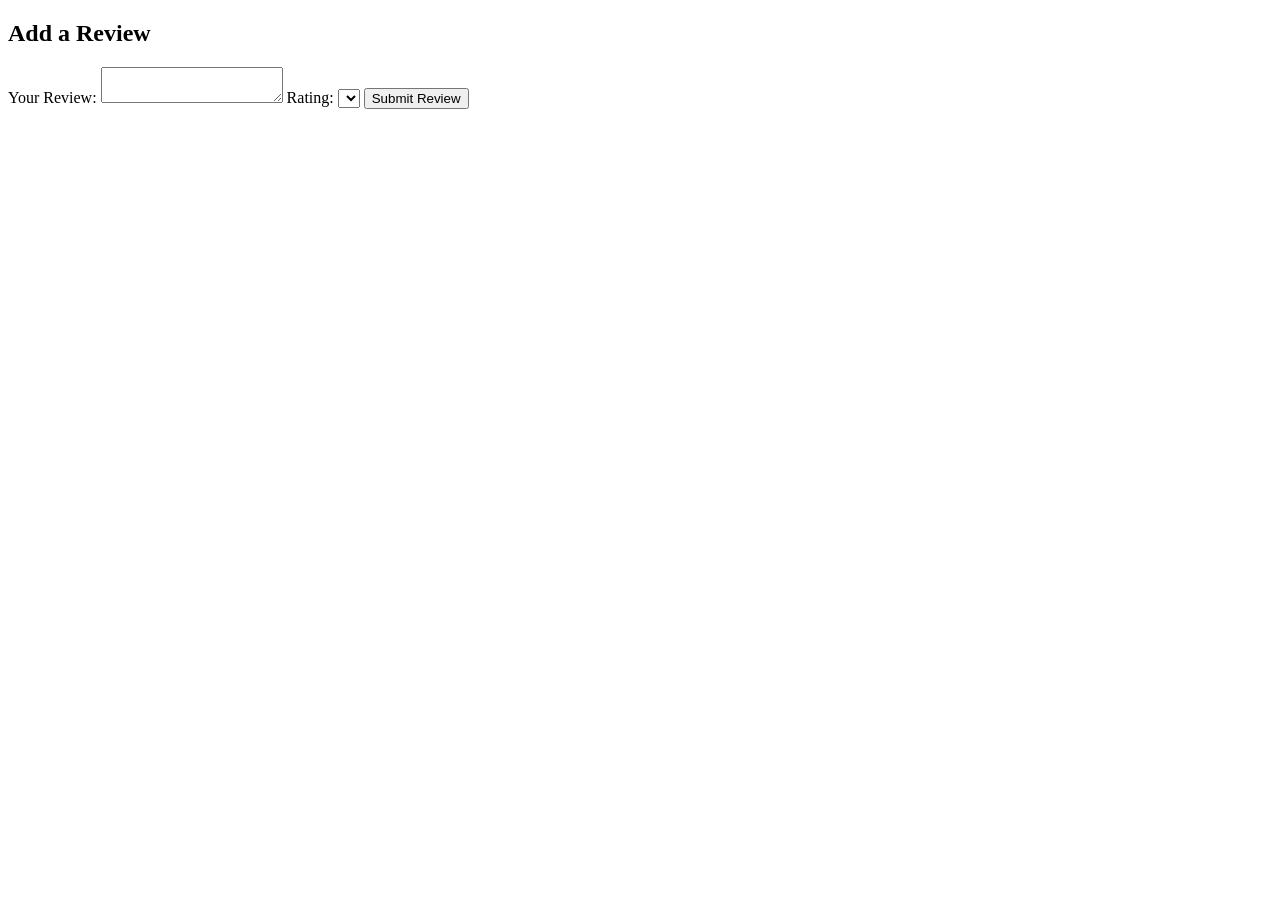
==== part4/add_review.html @ ee5fe5ae "Add part4 folders" ====
<!DOCTYPE html>
<html lang="en">
<head>
    <meta charset="UTF-8">
    <meta name="viewport" content="width=device-width, initial-scale=1.0">
    <title>Add Review</title>
    <link rel="stylesheet" href="styles.css">
</head>
<body>
    <main>
        <!-- Add something to idfentify the place you're reviewing -->
        <form id="review-form">
            <h2>Add a Review</h2>
            <label for="review">Your Review:</label>
            <textarea id="review" name="review" required></textarea>
            <label for="rating">Rating:</label>
            <select id="rating" name="rating" required>
                <!-- Options for rating -->
            </select>
            <button type="submit">Submit Review</button>
        </form>
    </main>
    <script src="scripts.js"></script>
</body>
</html>
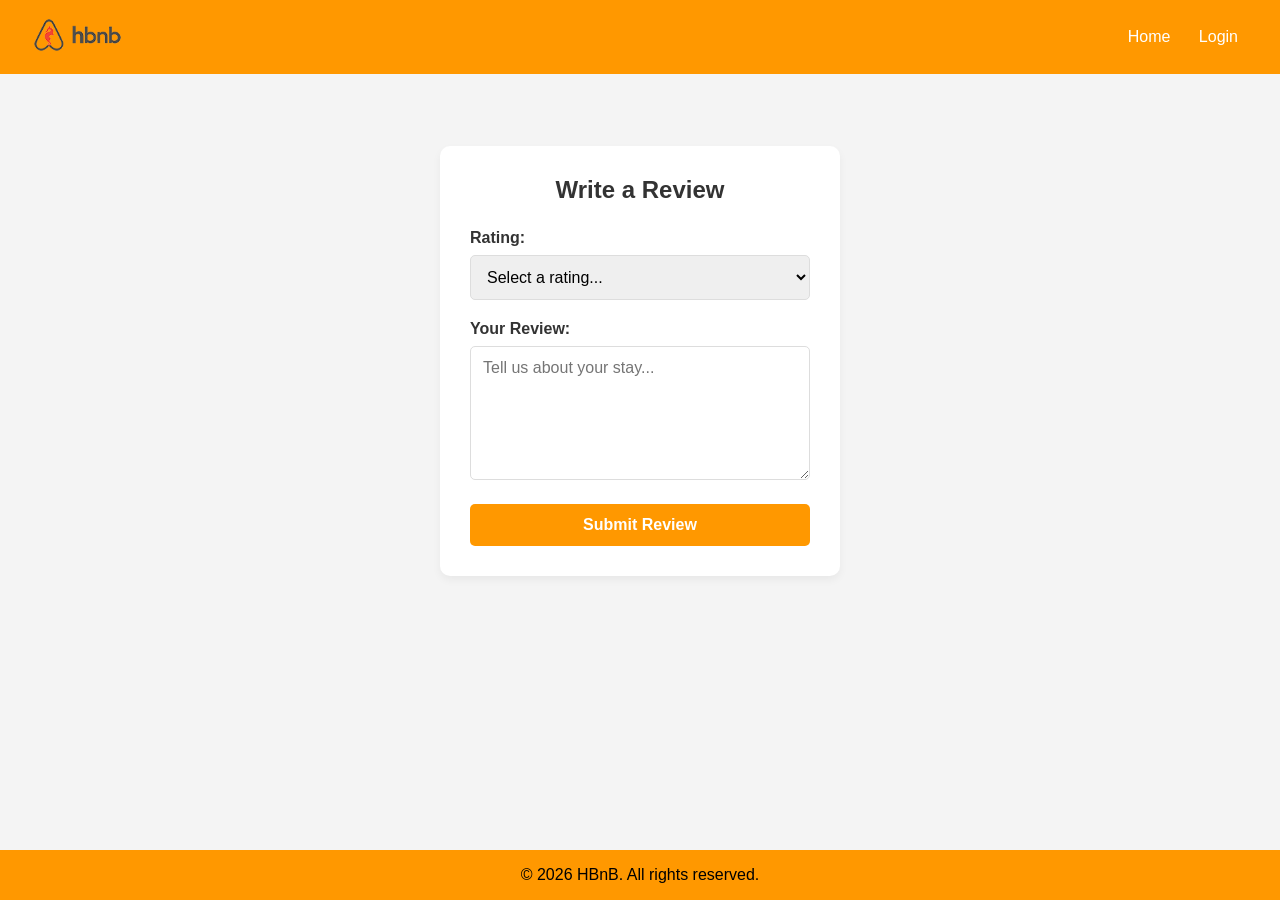
==== commit e4b8edb3: "Task 0" ====
--- a/part4/add_review.html
+++ b/part4/add_review.html
@@ -7,19 +7,42 @@
     <link rel="stylesheet" href="styles.css">
 </head>
 <body>
+
+    <header>
+        <a href="index.html">
+            <img src="images/logo.png" alt="HBnB Logo" class="logo">
+        </a>
+        <nav>
+            <a href="index.html">Home</a>
+            <a href="login.html" class="login-button">Login</a>
+        </nav>
+    </header>
+
     <main>
-        <!-- Add something to idfentify the place you're reviewing -->
         <form id="review-form">
-            <h2>Add a Review</h2>
-            <label for="review">Your Review:</label>
-            <textarea id="review" name="review" required></textarea>
+            <h2>Write a Review</h2>
+
             <label for="rating">Rating:</label>
             <select id="rating" name="rating" required>
-                <!-- Options for rating -->
+                <option value="" disabled selected>Select a rating...</option>
+                <option value="5">⭐⭐⭐⭐⭐ (5/5)</option>
+                <option value="4">⭐⭐⭐⭐ (4/5)</option>
+                <option value="3">⭐⭐⭐ (3/5)</option>
+                <option value="2">⭐⭐ (2/5)</option>
+                <option value="1">⭐ (1/5)</option>
             </select>
+
+            <label for="review">Your Review:</label>
+            <textarea id="review" name="review" rows="6" placeholder="Tell us about your stay..." required></textarea>
+
             <button type="submit">Submit Review</button>
         </form>
     </main>
+
+    <footer>
+        <p>&copy; 2026 HBnB. All rights reserved.</p>
+    </footer>
+
     <script src="scripts.js"></script>
 </body>
 </html>
--- a/part4/styles.css
+++ b/part4/styles.css
@@ -0,0 +1,262 @@
+*, ::before, ::after {
+    box-sizing: border-box;
+    margin: 0;
+    padding: 0;
+    font-family: Arial, sans-serif;
+}
+
+body {
+    background-color: #f4f4f4;
+    color: #000;
+    display: flex;
+    flex-direction: column;
+    min-height: 100dvh;
+}
+
+header {
+    background-color: #ff9800;
+    padding: 15px 30px;
+    display: flex;
+    justify-content: space-between;
+    align-items: center;
+}
+
+.logo {
+    height: 40px;
+}
+
+nav a {
+    color: #fff;
+    text-decoration: none;
+    font-size: 16px;
+    margin: 12px;
+}
+
+main {
+    padding: 2rem;
+    flex: 1;
+}
+
+h1 {
+    text-align: center;
+    margin-bottom: 20px;
+    font-size: 28px;
+}
+
+#filter {
+    text-align: center;
+    margin-bottom: 40px;
+    font-weight: bold;
+}
+
+#filter select {
+    padding: 5px;
+    margin-left: 5px;
+    font-size: 14px;
+}
+
+#places-list {
+    display: flex;
+    flex-wrap: wrap;
+    justify-content: center;
+}
+
+.place-card {
+    margin: 20px;
+    padding: 10px;
+    border: 1px solid #ddd;
+    border-radius: 10px;
+    background-color: #fff;
+    width: 320px;
+    box-shadow: 0 4px 8px #0000000d;
+    text-align: center;
+    display: flex;
+    flex-direction: column;
+    justify-content: space-between;
+    align-items: center;
+}
+
+.place-card h2 {
+    font-size: 22px;
+    margin: 15px 0 10px 0;
+}
+
+.place-card p {
+    margin-bottom: 25px;
+    font-size: 16px;
+}
+
+.details-button,
+#login-form button,
+#review-form button {
+    background-color: #ff9800;
+    color: white;
+    border: none;
+    padding: 10px 20px;
+    border-radius: 5px;
+    cursor: pointer;
+    font-size: 16px;
+    font-weight: bold;
+    text-decoration: none;
+    display: inline-block;
+    transition: background-color 0.2s;
+}
+
+#login-form button,
+#review-form button {
+    width: 100%;
+    padding: 12px;
+}
+
+.details-button {
+    margin-bottom: 15px;
+}
+
+.details-button:hover,
+#login-form button:hover,
+#review-form button:hover {
+    background-color: #e68a00;
+}
+
+footer {
+    text-align: center;
+    padding: 1rem;
+    background-color: #ff9800;
+    color: #000000;
+}
+
+#login-form {
+    background-color: #fff;
+    max-width: 400px;
+    margin: 40px auto;
+    padding: 30px;
+    border-radius: 10px;
+    box-shadow: 0 4px 8px #0000000d;
+}
+
+#login-form h2 {
+    text-align: center;
+    margin-bottom: 25px;
+    color: #333;
+}
+
+#login-form label {
+    display: block;
+    margin-bottom: 8px;
+    font-weight: bold;
+    color: #333;
+}
+
+#login-form input {
+    width: 100%;
+    padding: 12px;
+    margin-bottom: 20px;
+    border: 1px solid #ddd;
+    border-radius: 5px;
+    font-size: 16px;
+}
+
+#login-form input:focus {
+    border-color: #ff9800;
+    outline: none;
+    box-shadow: 0 0 5px #ff98004d;
+}
+
+#review-form {
+    background-color: #fff;
+    max-width: 400px;
+    margin: 40px auto;
+    padding: 30px;
+    border-radius: 10px;
+    box-shadow: 0 4px 8px #0000000d;
+}
+
+#review-form h2 {
+    text-align: center;
+    margin-bottom: 25px;
+    color: #333;
+}
+
+#review-form label {
+    display: block;
+    margin-bottom: 8px;
+    font-weight: bold;
+    color: #333;
+}
+
+#review-form select,
+#review-form textarea {
+    width: 100%;
+    padding: 12px;
+    margin-bottom: 20px;
+    border: 1px solid #ddd;
+    border-radius: 5px;
+    font-size: 16px;
+    font-family: Arial, sans-serif;
+    resize: vertical;
+}
+
+#review-form select:focus,
+#review-form textarea:focus {
+    border-color: #ff9800;
+    outline: none;
+    box-shadow: 0 0 5px #ff98004d;
+}
+
+.place-details {
+    background-color: #fff;
+    max-width: 800px;
+    margin: 0 auto 40px auto;
+    padding: 30px;
+    border-radius: 10px;
+    box-shadow: 0 4px 8px #0000000d;
+}
+
+.place-info p {
+    margin-bottom: 15px;
+    font-size: 16px;
+    line-height: 1.6;
+}
+
+.reviews h2 {
+    text-align: center;
+    margin-bottom: 20px;
+    font-size: 40px;
+}
+
+#reviews-list {
+    display: flex;
+    flex-wrap: wrap;
+    justify-content: center;
+    max-width: 1800px;
+    margin: 0 auto;
+}
+
+.review-card {
+    margin: 20px;
+    padding: 10px;
+    border: 1px solid #ddd;
+    border-radius: 10px;
+    background-color: #fff;
+    width: 500px;
+    box-shadow: 0 4px 8px #0000000d;
+    text-align: center;
+    display: flex;
+    flex-direction: column;
+    justify-content: space-between;
+    align-items: center;
+}
+
+.review-card h3 {
+    font-size: 18px;
+    margin: 10px 0px 10px 0px;
+}
+
+.review-card p {
+    margin-bottom: 8px;
+}
+
+.add-review-container {
+    text-align: center;
+    margin-top: 30px;
+}
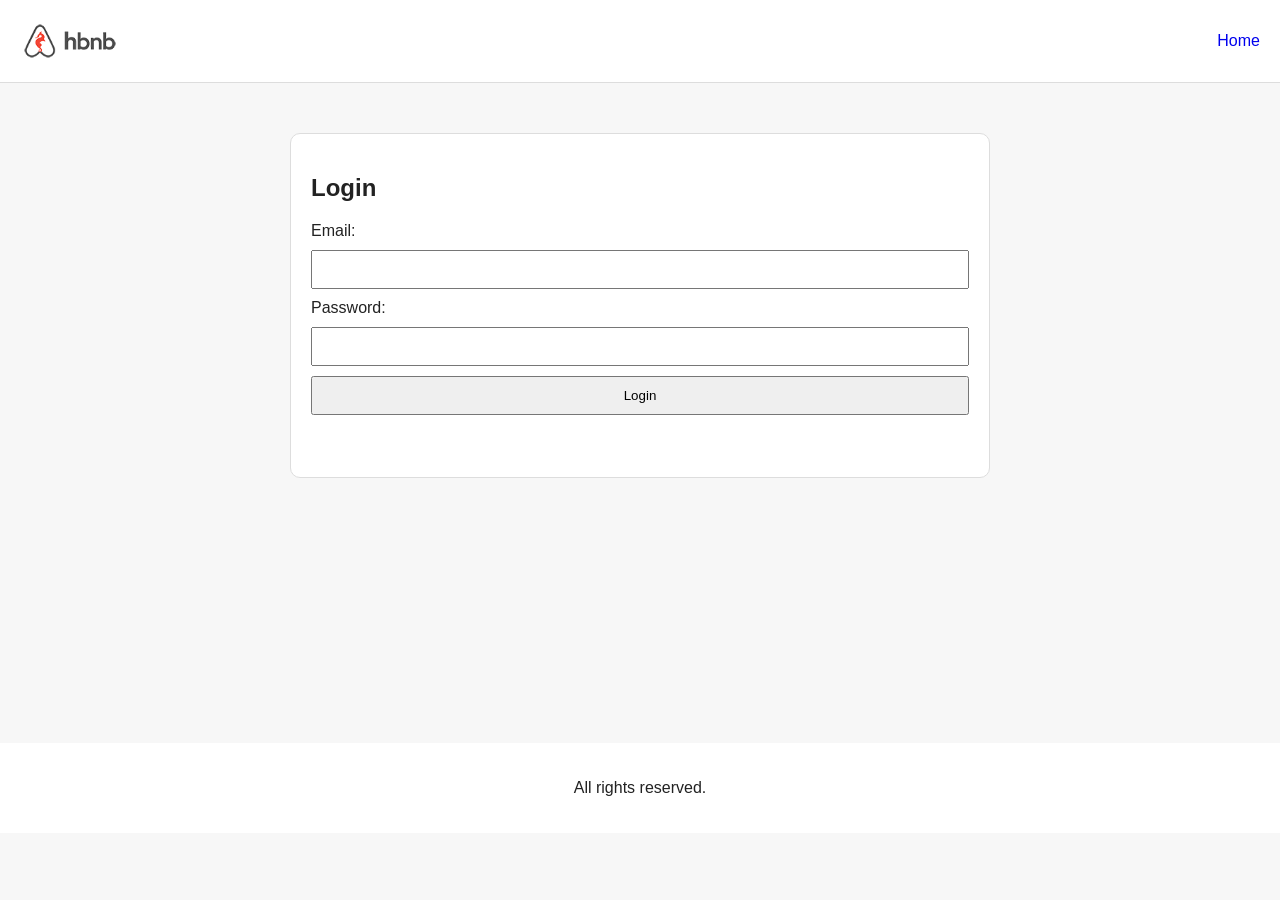
==== commit 682ba665: "Implement Part 4" ====
--- a/part4/add_review.html
+++ b/part4/add_review.html
@@ -3,46 +3,39 @@
 <head>
     <meta charset="UTF-8">
     <meta name="viewport" content="width=device-width, initial-scale=1.0">
-    <title>Add Review</title>
+    <title>HBnB - Add Review</title>
     <link rel="stylesheet" href="styles.css">
 </head>
 <body>
-
     <header>
-        <a href="index.html">
-            <img src="images/logo.png" alt="HBnB Logo" class="logo">
-        </a>
-        <nav>
-            <a href="index.html">Home</a>
-            <a href="login.html" class="login-button">Login</a>
-        </nav>
+        <img src="images/logo.png" alt="HBnB Logo" class="logo">
+        <nav><a href="index.html">Home</a></nav>
     </header>
 
     <main>
-        <form id="review-form">
-            <h2>Write a Review</h2>
+        <section class="add-review">
+            <h1>Add Review</h1>
+            <form id="review-form">
+                <label for="review">Your Review:</label>
+                <textarea id="review" name="review" required></textarea>
 
-            <label for="rating">Rating:</label>
-            <select id="rating" name="rating" required>
-                <option value="" disabled selected>Select a rating...</option>
-                <option value="5">⭐⭐⭐⭐⭐ (5/5)</option>
-                <option value="4">⭐⭐⭐⭐ (4/5)</option>
-                <option value="3">⭐⭐⭐ (3/5)</option>
-                <option value="2">⭐⭐ (2/5)</option>
-                <option value="1">⭐ (1/5)</option>
-            </select>
+                <label for="rating">Rating:</label>
+                <select id="rating" name="rating" required>
+                    <option value="">Select rating</option>
+                    <option value="1">1</option>
+                    <option value="2">2</option>
+                    <option value="3">3</option>
+                    <option value="4">4</option>
+                    <option value="5">5</option>
+                </select>
 
-            <label for="review">Your Review:</label>
-            <textarea id="review" name="review" rows="6" placeholder="Tell us about your stay..." required></textarea>
-
-            <button type="submit">Submit Review</button>
-        </form>
+                <button type="submit">Submit Review</button>
+                <p id="review-message"></p>
+            </form>
+        </section>
     </main>
 
-    <footer>
-        <p>&copy; 2026 HBnB. All rights reserved.</p>
-    </footer>
-
+    <footer><p>All rights reserved.</p></footer>
     <script src="scripts.js"></script>
 </body>
-</html>+</html>
--- a/part4/styles.css
+++ b/part4/styles.css
@@ -1,262 +1,121 @@
-*, ::before, ::after {
+* {
     box-sizing: border-box;
-    margin: 0;
-    padding: 0;
-    font-family: Arial, sans-serif;
 }
 
 body {
-    background-color: #f4f4f4;
-    color: #000;
-    display: flex;
-    flex-direction: column;
-    min-height: 100dvh;
+    margin: 0;
+    font-family: Arial, sans-serif;
+    background: #f7f7f7;
+    color: #222;
 }
 
 header {
-    background-color: #ff9800;
-    padding: 15px 30px;
     display: flex;
     justify-content: space-between;
     align-items: center;
+    padding: 20px;
+    background: white;
+    border-bottom: 1px solid #ddd;
 }
 
 .logo {
-    height: 40px;
+    width: 100px;
 }
 
 nav a {
-    color: #fff;
+    margin-left: 15px;
     text-decoration: none;
-    font-size: 16px;
-    margin: 12px;
 }
 
 main {
-    padding: 2rem;
-    flex: 1;
-}
-
-h1 {
-    text-align: center;
-    margin-bottom: 20px;
-    font-size: 28px;
+    padding: 20px;
+    min-height: 70vh;
 }
 
 #filter {
-    text-align: center;
-    margin-bottom: 40px;
-    font-weight: bold;
-}
-
-#filter select {
-    padding: 5px;
-    margin-left: 5px;
-    font-size: 14px;
+    margin-bottom: 20px;
 }
 
 #places-list {
     display: flex;
     flex-wrap: wrap;
-    justify-content: center;
 }
 
-.place-card {
-    margin: 20px;
-    padding: 10px;
-    border: 1px solid #ddd;
-    border-radius: 10px;
-    background-color: #fff;
-    width: 320px;
-    box-shadow: 0 4px 8px #0000000d;
-    text-align: center;
-    display: flex;
-    flex-direction: column;
-    justify-content: space-between;
-    align-items: center;
-}
-
-.place-card h2 {
-    font-size: 22px;
-    margin: 15px 0 10px 0;
-}
-
-.place-card p {
-    margin-bottom: 25px;
-    font-size: 16px;
-}
-
-.details-button,
-#login-form button,
-#review-form button {
-    background-color: #ff9800;
-    color: white;
-    border: none;
-    padding: 10px 20px;
-    border-radius: 5px;
-    cursor: pointer;
-    font-size: 16px;
-    font-weight: bold;
-    text-decoration: none;
-    display: inline-block;
-    transition: background-color 0.2s;
-}
-
-#login-form button,
-#review-form button {
-    width: 100%;
-    padding: 12px;
-}
-
-.details-button {
-    margin-bottom: 15px;
-}
-
-.details-button:hover,
-#login-form button:hover,
-#review-form button:hover {
-    background-color: #e68a00;
-}
-
-footer {
-    text-align: center;
-    padding: 1rem;
-    background-color: #ff9800;
-    color: #000000;
-}
-
-#login-form {
-    background-color: #fff;
-    max-width: 400px;
-    margin: 40px auto;
-    padding: 30px;
-    border-radius: 10px;
-    box-shadow: 0 4px 8px #0000000d;
-}
-
-#login-form h2 {
-    text-align: center;
-    margin-bottom: 25px;
-    color: #333;
-}
-
-#login-form label {
-    display: block;
-    margin-bottom: 8px;
-    font-weight: bold;
-    color: #333;
-}
-
-#login-form input {
-    width: 100%;
-    padding: 12px;
-    margin-bottom: 20px;
-    border: 1px solid #ddd;
-    border-radius: 5px;
-    font-size: 16px;
-}
-
-#login-form input:focus {
-    border-color: #ff9800;
-    outline: none;
-    box-shadow: 0 0 5px #ff98004d;
-}
-
-#review-form {
-    background-color: #fff;
-    max-width: 400px;
-    margin: 40px auto;
-    padding: 30px;
-    border-radius: 10px;
-    box-shadow: 0 4px 8px #0000000d;
-}
-
-#review-form h2 {
-    text-align: center;
-    margin-bottom: 25px;
-    color: #333;
-}
-
-#review-form label {
-    display: block;
-    margin-bottom: 8px;
-    font-weight: bold;
-    color: #333;
-}
-
-#review-form select,
-#review-form textarea {
-    width: 100%;
-    padding: 12px;
-    margin-bottom: 20px;
-    border: 1px solid #ddd;
-    border-radius: 5px;
-    font-size: 16px;
-    font-family: Arial, sans-serif;
-    resize: vertical;
-}
-
-#review-form select:focus,
-#review-form textarea:focus {
-    border-color: #ff9800;
-    outline: none;
-    box-shadow: 0 0 5px #ff98004d;
-}
-
-.place-details {
-    background-color: #fff;
-    max-width: 800px;
-    margin: 0 auto 40px auto;
-    padding: 30px;
-    border-radius: 10px;
-    box-shadow: 0 4px 8px #0000000d;
-}
-
-.place-info p {
-    margin-bottom: 15px;
-    font-size: 16px;
-    line-height: 1.6;
-}
-
-.reviews h2 {
-    text-align: center;
-    margin-bottom: 20px;
-    font-size: 40px;
-}
-
-#reviews-list {
-    display: flex;
-    flex-wrap: wrap;
-    justify-content: center;
-    max-width: 1800px;
-    margin: 0 auto;
-}
-
+.place-card,
 .review-card {
     margin: 20px;
     padding: 10px;
     border: 1px solid #ddd;
     border-radius: 10px;
-    background-color: #fff;
-    width: 500px;
-    box-shadow: 0 4px 8px #0000000d;
-    text-align: center;
+    background: white;
+}
+
+.place-card {
+    width: 250px;
+}
+
+.details-button {
+    display: inline-block;
+    padding: 8px 12px;
+    margin-top: 10px;
+    text-decoration: none;
+    border-radius: 5px;
+    background: #eee;
+}
+
+.place-details,
+.form,
+.add-review {
+    max-width: 700px;
+    margin: 30px auto;
+    padding: 20px;
+    background: white;
+    border: 1px solid #ddd;
+    border-radius: 10px;
+}
+
+.place-info {
+    padding: 10px;
+}
+
+.review-card {
+    margin-top: 15px;
+}
+
+form {
     display: flex;
     flex-direction: column;
-    justify-content: space-between;
-    align-items: center;
+    gap: 10px;
 }
 
-.review-card h3 {
-    font-size: 18px;
-    margin: 10px 0px 10px 0px;
+input,
+textarea,
+select,
+button {
+    padding: 10px;
 }
 
-.review-card p {
-    margin-bottom: 8px;
+textarea {
+    min-height: 150px;
+    resize: vertical;
 }
 
-.add-review-container {
+button {
+    cursor: pointer;
+}
+
+.error {
+    color: #b00020;
+}
+
+#add-review {
     text-align: center;
+    margin: 20px;
+}
+
+footer {
+    text-align: center;
+    padding: 20px;
     margin-top: 30px;
+    background: white;
 }
